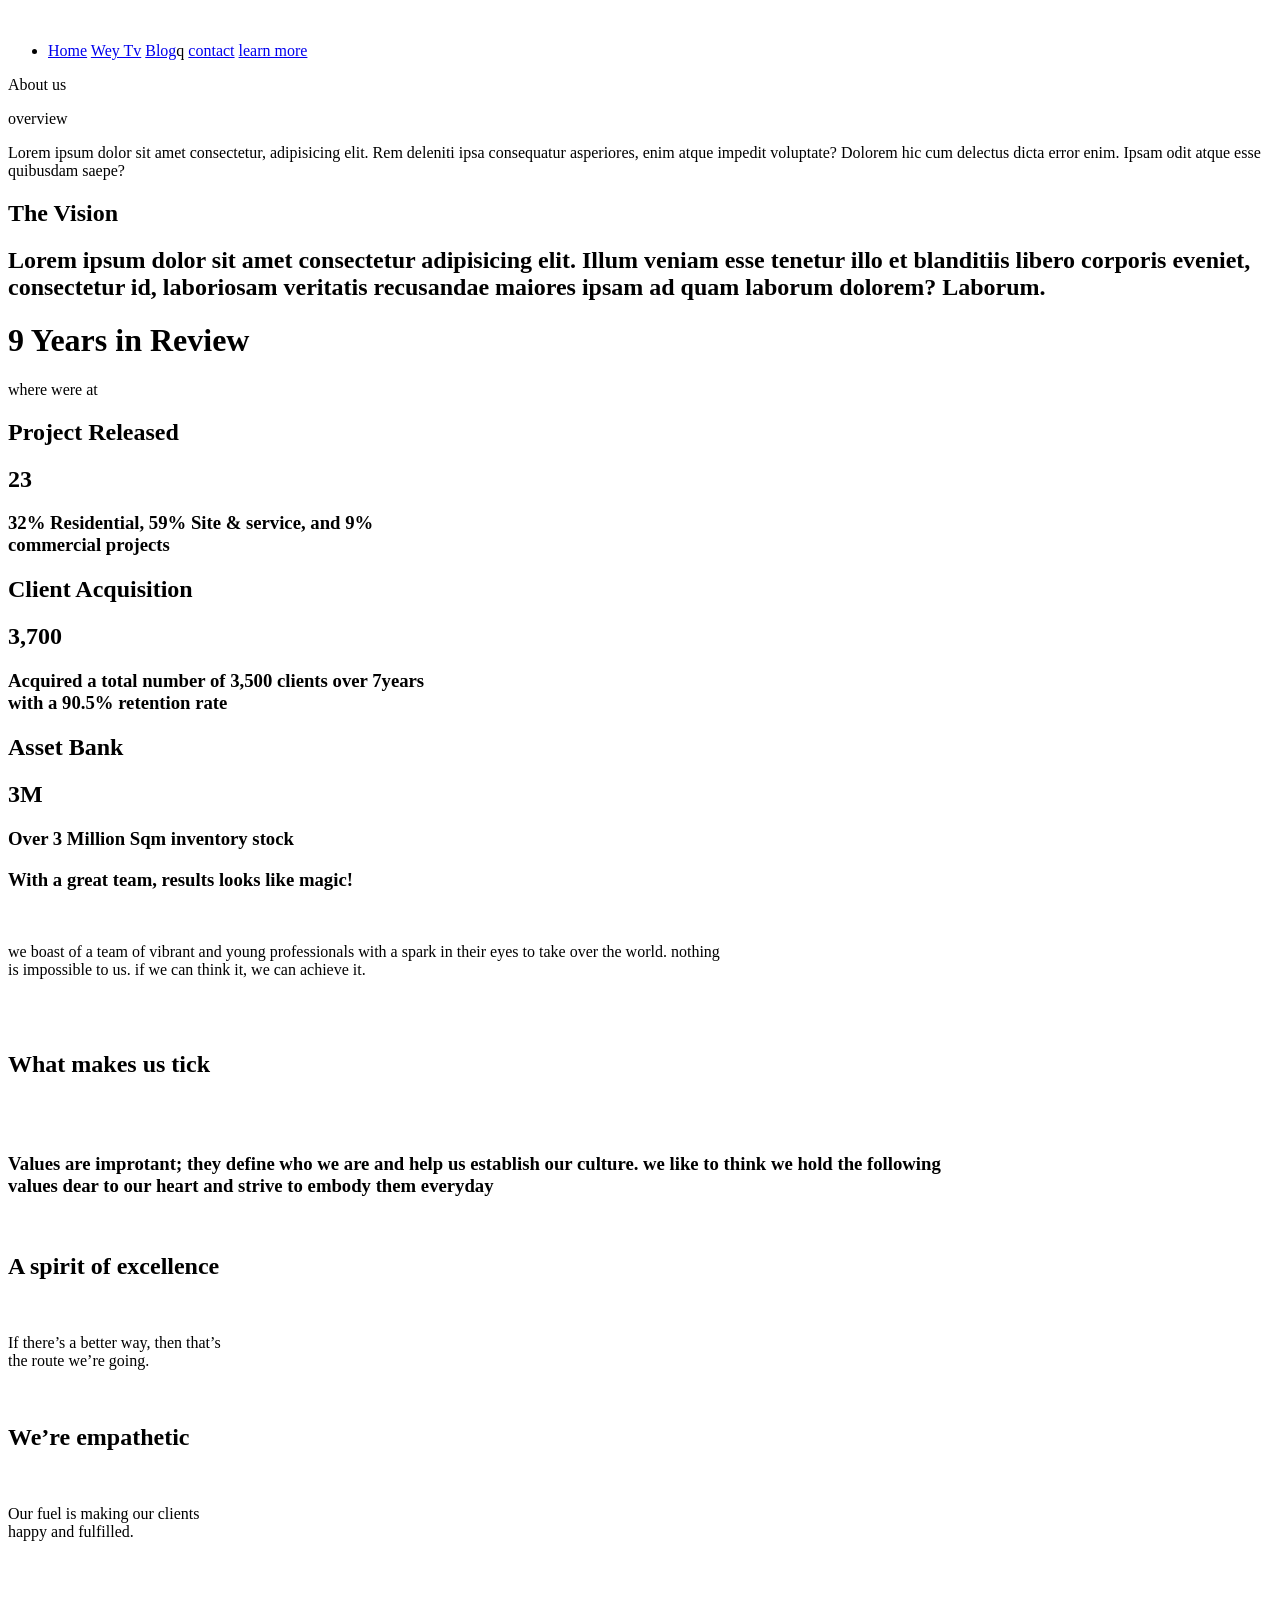
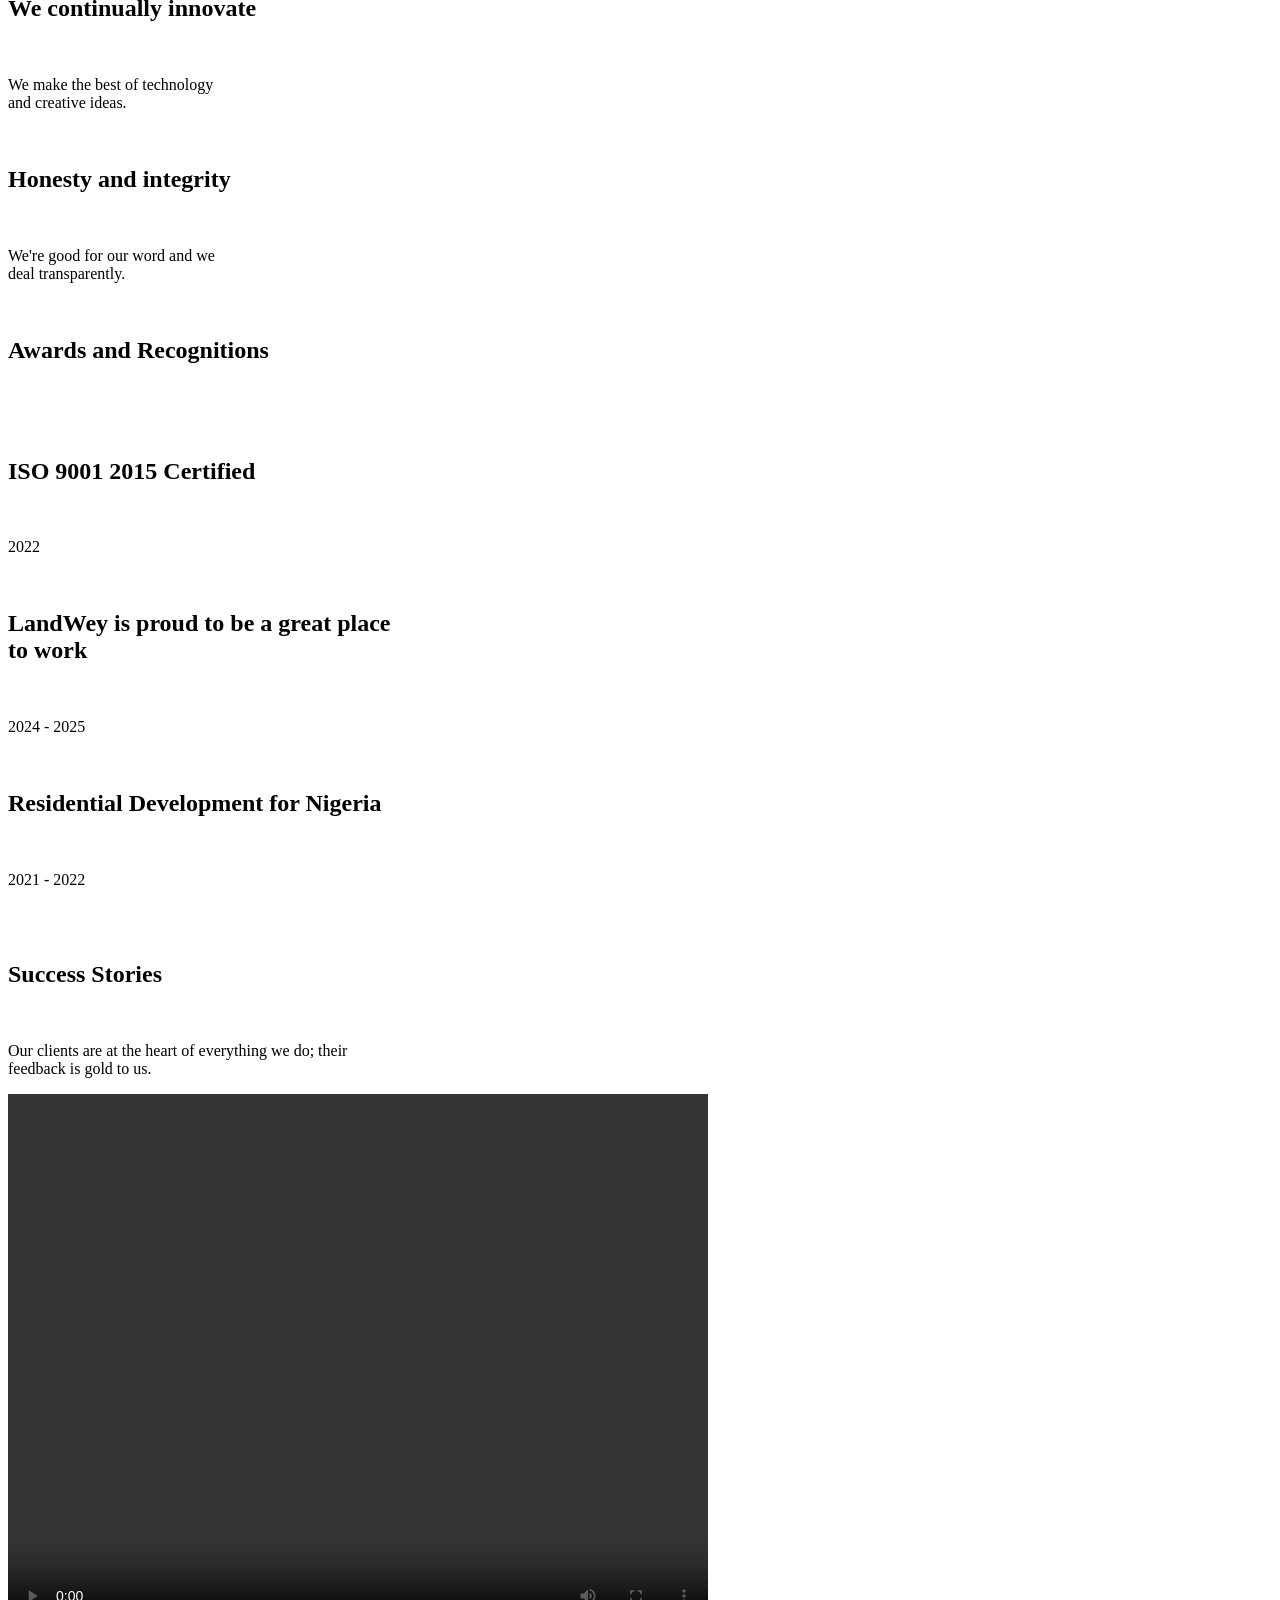
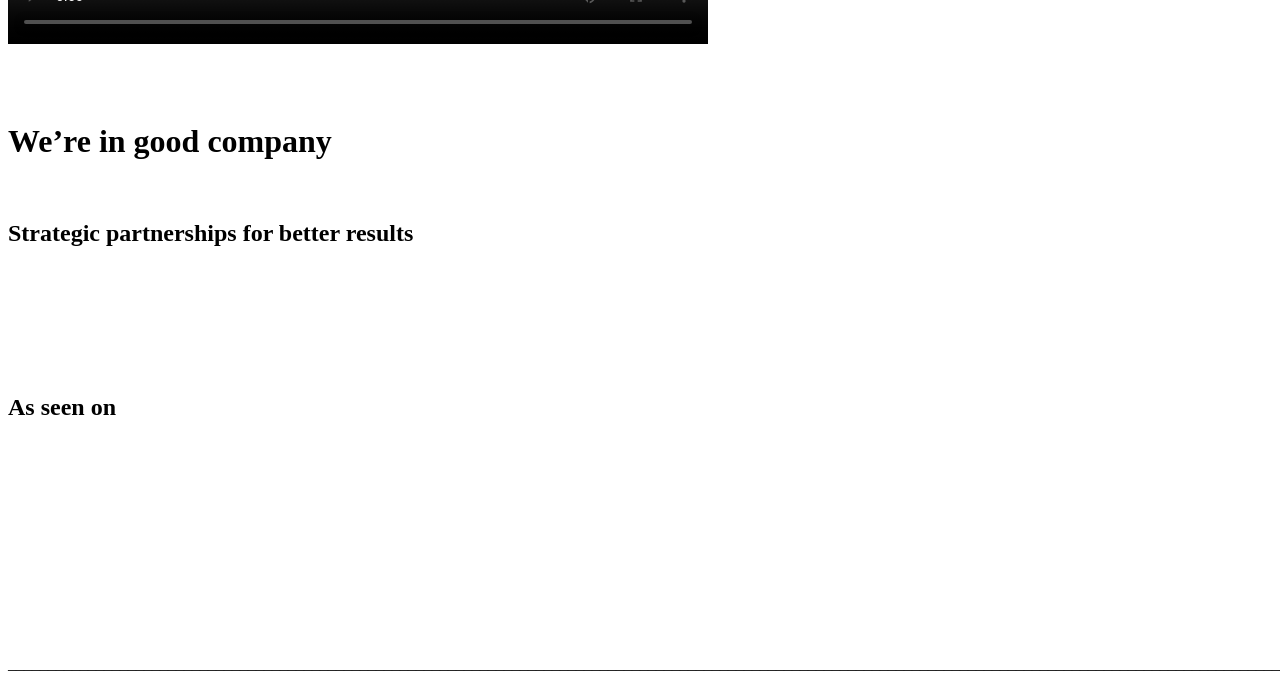
==== index.html @ 93eef5bd "Initial commit" ====
<!DOCTYPE html>
<html lang="en">
<head>
    <link rel="icon" type="img/png" href="cert.png">
    <meta charset="UTF-8">
    <meta name="viewport" content="width=device-width, initial-scale=1.0">
    <title>Document</title>
    <link rel="stylesheet" href="/CSS/CSS/assland.css">
</head>
<body>
    <header>

        <img class="photo" src="/CSS/image.png" alt="">
        <!-- unordered list -->

        <ul>
            <li>
                <a href="#">Home</a>
                <a href="#">Wey Tv</a>
                <a href="#">Blog</a>q
                <a href="#">contact</a>
                <a href="#">learn more</a>

            </li>
        </ul>
    </header>
    <div class="about">
        <p>About us</p>

    </div>
    <form class="info">


        <div class="left">
            <p>overview</p>
        </div>


        <div class="right">
            <p>Lorem ipsum dolor sit amet consectetur, adipisicing elit. Rem deleniti ipsa consequatur asperiores, enim
                atque impedit voluptate? Dolorem hic cum delectus dicta error enim. Ipsam odit atque esse quibusdam
                saepe?</p>

        </div>



    </form>
    <section class="detail">
        <h1>The Vision</h1>
        <h2>Lorem ipsum dolor sit amet consectetur adipisicing elit. Illum veniam esse tenetur illo et blanditiis libero
            corporis eveniet, consectetur id, laboriosam veritatis recusandae maiores ipsam ad quam laborum dolorem?
            Laborum.</h2>

    </section>

    <div class="lem">
        <div class="lim"></div>
        <h1> 9 Years in Review</h1>
        <p>where were at</p>

    </div>

    <section class="lom">
        <div class="lom1">
            <h2>Project Released</h2>
            <h1>23</h1>
            <h3> 32% Residential, 59% Site & service, and 9% <br>commercial projects</h3>
        </div>

        <div class="lom2">
            <h2>Client Acquisition</h2>
            <h1>3,700</h1>
            <h3>Acquired a total number of 3,500 clients over 7years <br>with a 90.5% retention rate</h3>
        </div>

        <div class="lom3">
            <h2>Asset Bank</h2>
            <h1>3M</h1>
            <h3>Over 3 Million Sqm inventory stock</h3>
        </div>

    </section>

    <section>
        <section class="lam">
            <h1> With a great team, results looks like magic!</h1>
            <br>
            <p> we boast of a team of vibrant and young professionals with a spark in their eyes to take over the world.
                nothing <br>is impossible to us. if we can think it, we can achieve it.</p> <br> <br>
            <h2>What makes us tick</h2>
            <br> <br>
            <h3>Values are improtant; they define who we are and help us establish our culture. we like to think we hold
                the following <br> values dear to our heart and strive to embody them everyday</h3>
        </section>
    </section>

    <section class="eg">
        <div class="egg">
            <img src="badge.png" alt="">
            <h1>A spirit of excellence</h1>
            <br>
            <p>If there’s a better way, then that’s <br>the route we’re going.</p>
        </div>

        <div class="egg1">
            <img src="love.png" alt="">
            <h1>We’re empathetic</h1>
            <br>
            <p>Our fuel is making our clients <br> happy and fulfilled.</p>
        </div>

        <div class="egg2">
            <img src="light.png" alt="">
            <h1>We continually innovate</h1>
            <br>
            <p>We make the best of technology <br> and creative ideas.</p>
        </div>

        <div class="egg3">
            <img src="scale.png" alt="">
            <h1>Honesty and integrity</h1>
            <br>
            <p>We're good for our word and we <br> deal transparently.</p>
        </div>

    </section>
    <br>
    <section class="ball">
        <h1>Awards and Recognitions</h1>
    </section>
    <br> <br>

    <section class="bel">
        <div class="bell">
            <img src="company.png" alt="">
            <h1>ISO 9001 2015 Certified</h1>
            <br>
            <p>2022</p>
        </div>

        <div class="bell1">
            <img src="cert.png" alt="">
            <h1>LandWey is proud to be a great place <br> to work</h1>
            <br>
            <p>2024 - 2025</p>
        </div>

        <div class="bell2">
            <img src="afric.png" alt="">
            <h1>Residential Development for Nigeria</h1>
            <br>
            <p>2021 - 2022</p>
        </div>

    </section>
    <br>
    <br>
    <section class="bag">
        <div class="bag1">
            <h1>Success Stories</h1>
            <br>
            <p>Our clients are at the heart of everything we do; their <br> feedback is gold to us.</p>

        </div>

        <div class="bag2">
            <video controls loop src="/IMAGE/funny.MP4" width="700" height="550"></video>
        </div>
    </section>
    <br>
    <br>
    <br>
    <div class="big">
        <h1>We’re in good company</h1>
        <br>
        <h2>Strategic partnerships for better results</h2>
    </div>

    <section class="big1">
        <div class="big2"><img src="/IMAGE/alvin.png" alt=""></div>

        <div class="big3"> <img src="/IMAGE/oxygen.png" alt=""></div>

    </section>

    <br>
    <br>
    <br>
    <br>
    <section class="bed">
        <h1>As seen on</h1>
    </section>

    <br>
    <section class="bad">
        <div>
            <img src="forbes.png" alt="">
        </div>

        <div> <img src="guardian.png" alt=""></div>
        <div> <img src="business.png" alt=""></div>
        <div> <img src="bbc.png" alt=""></div>
    </section>
    <br>
    <br>
    <br>
    <br>
    <br>
    <br>

    <div class="beg">
        <p>____________________________________________________________________________________________________________________________________________________________________________________________
        </p>

    </div>



    </section>

    
</body>
</html>
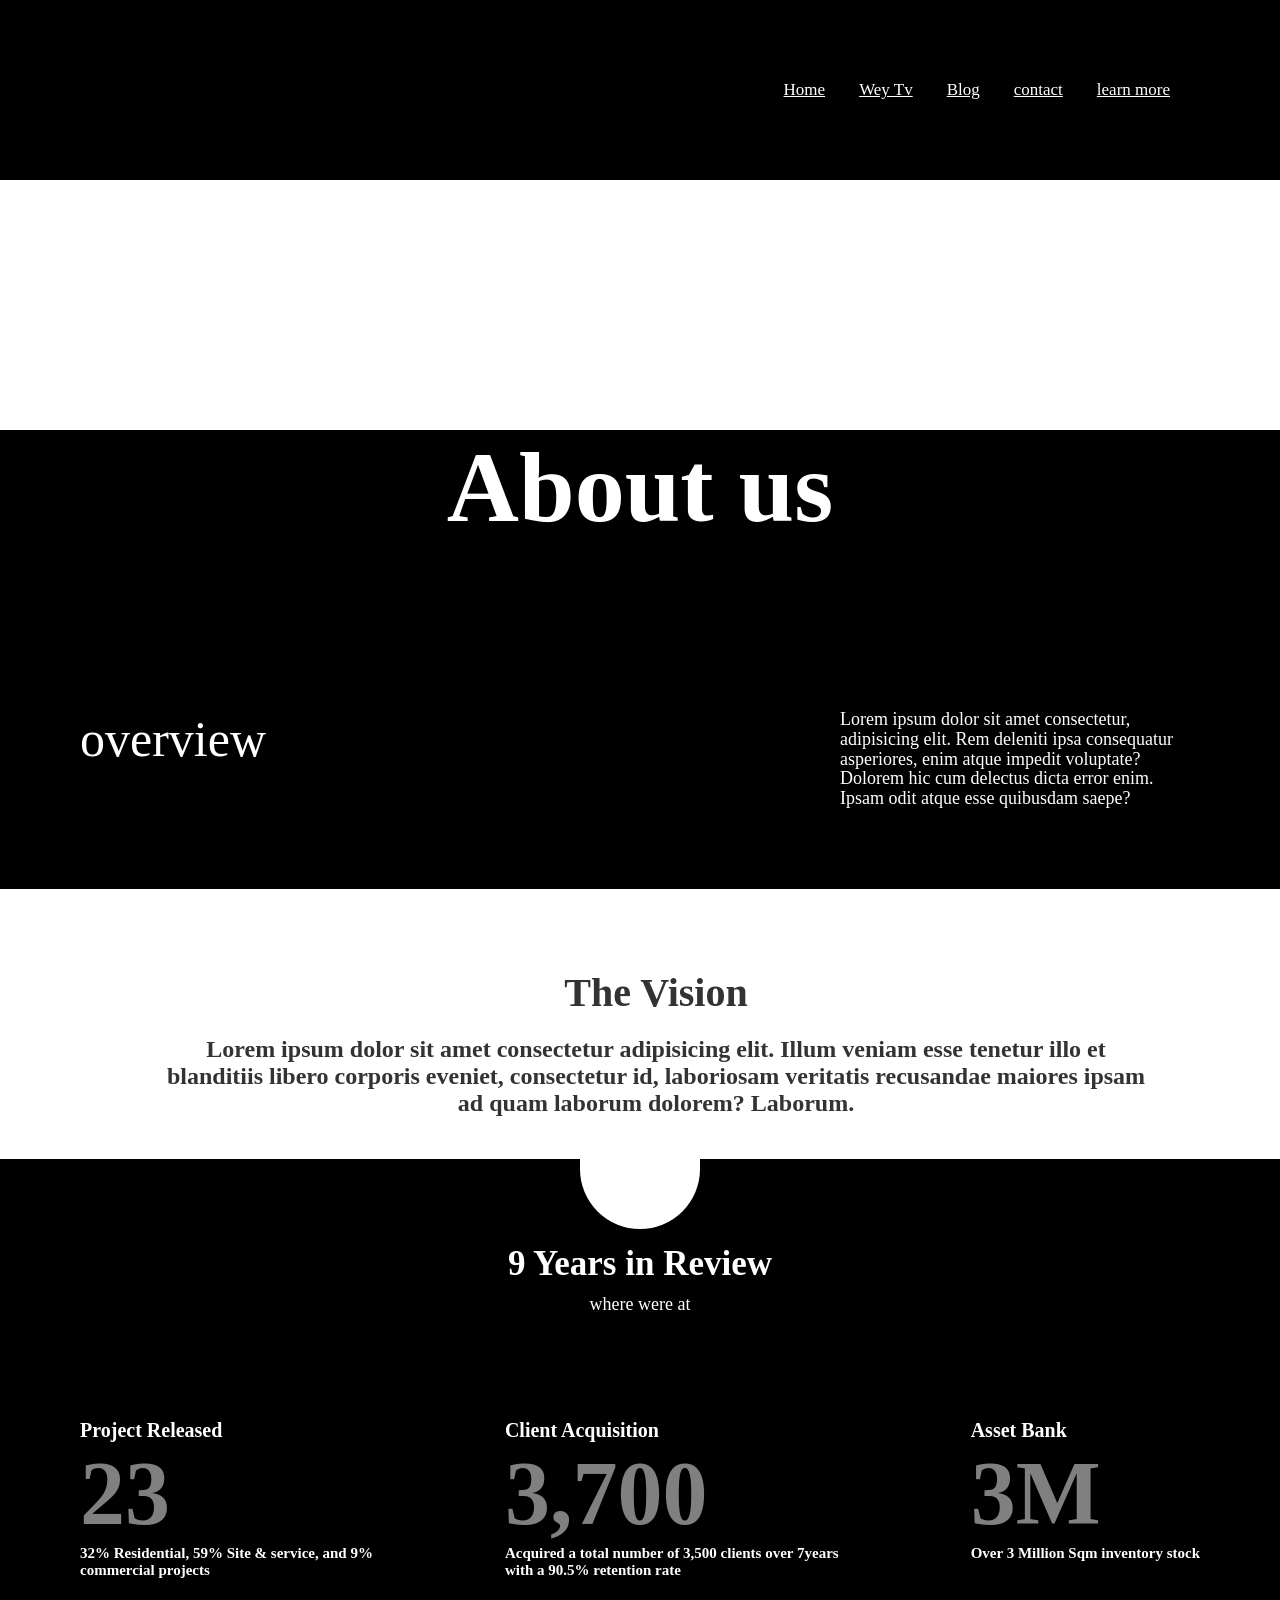
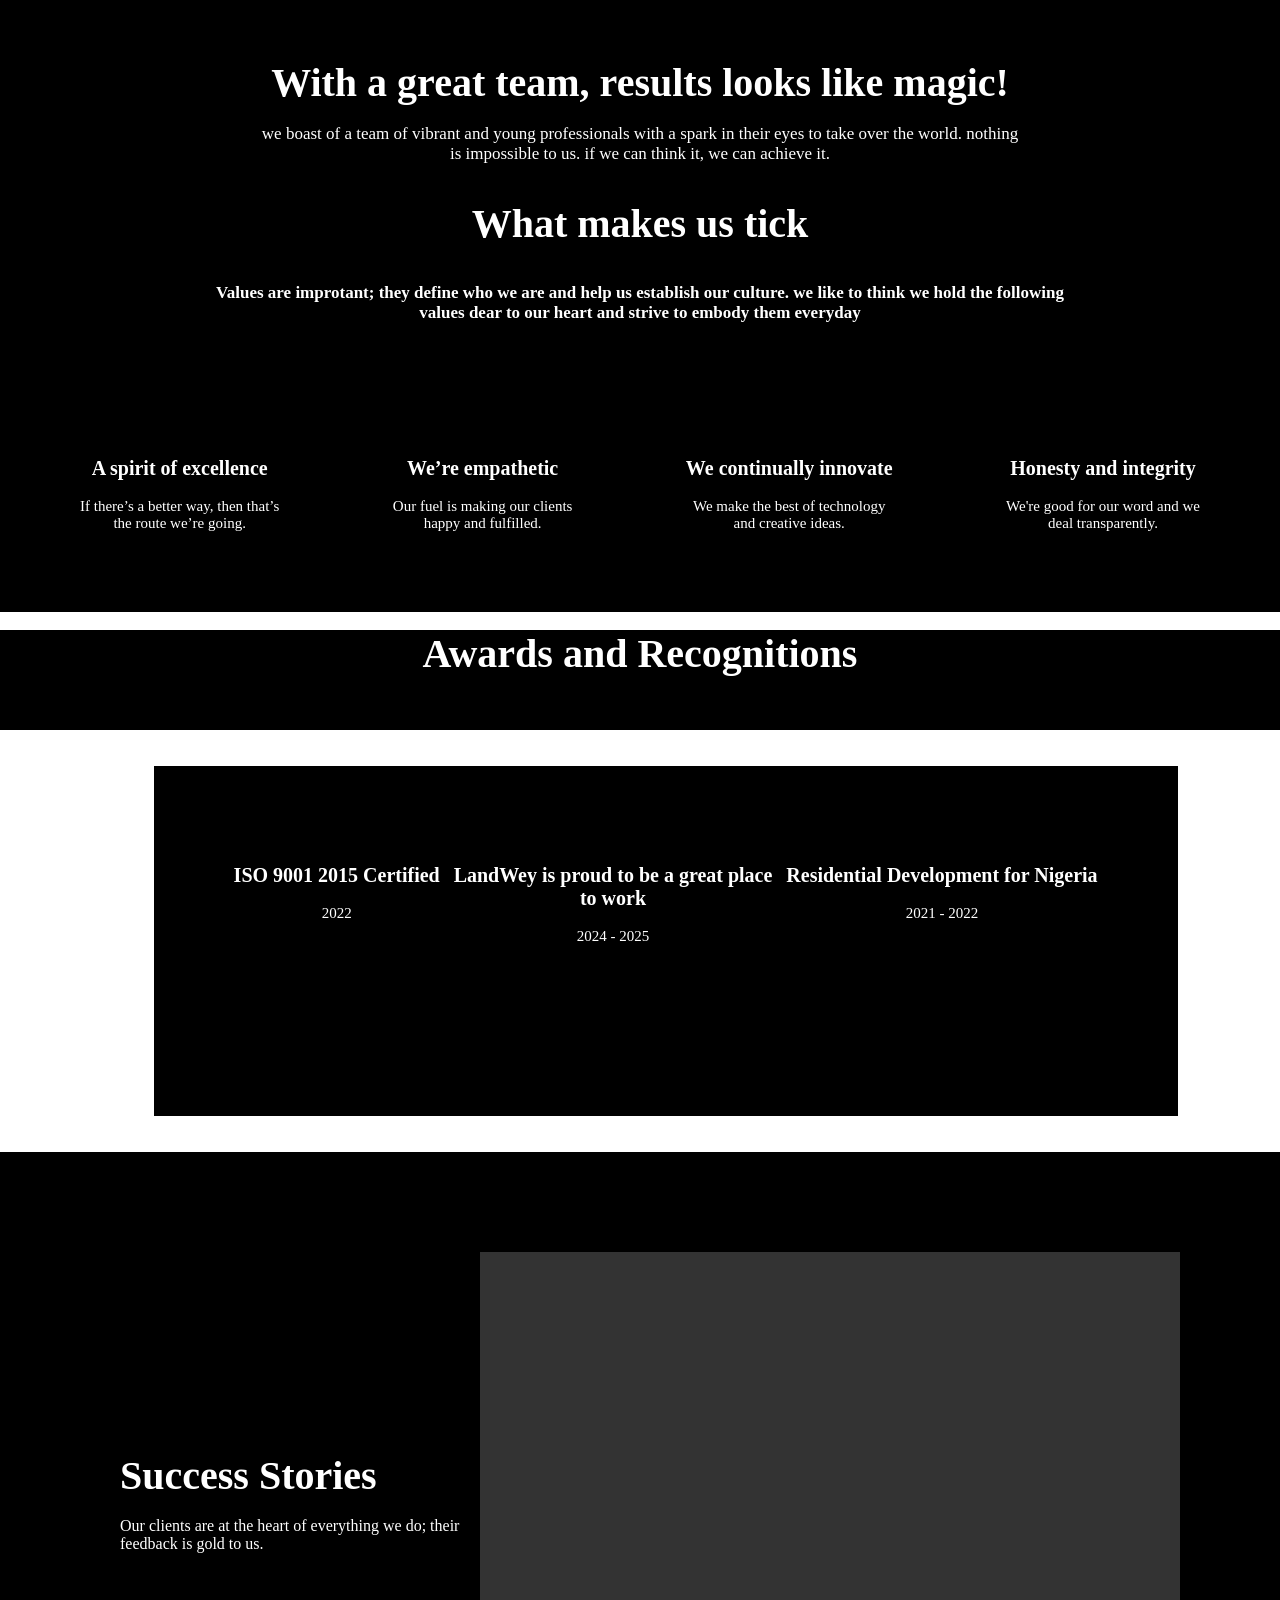
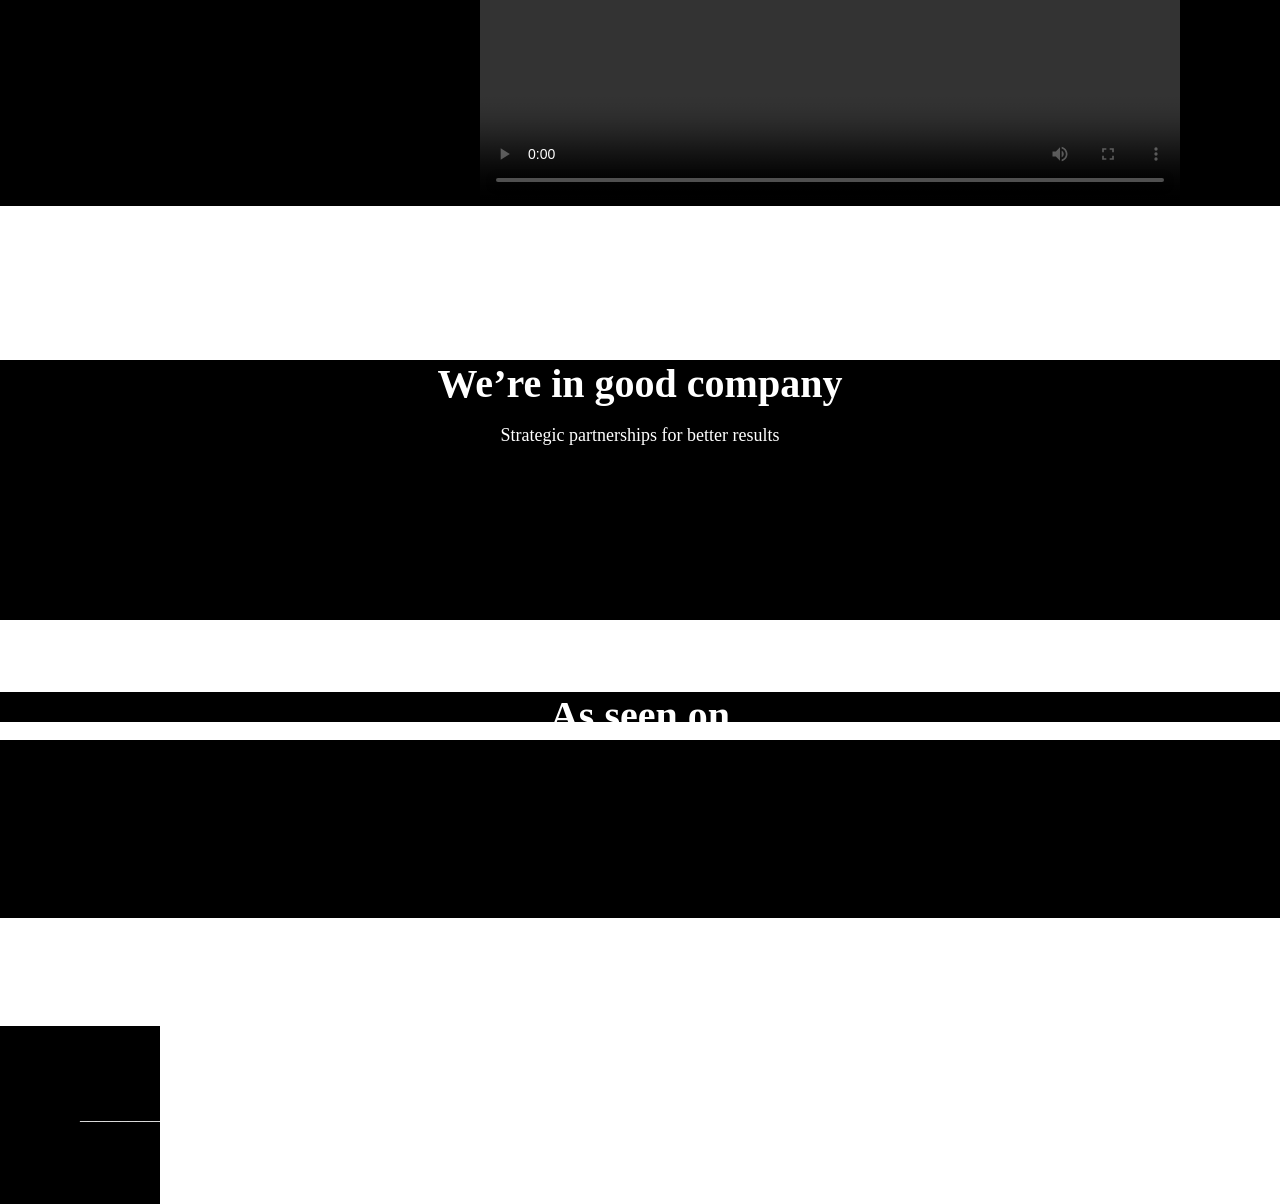
==== commit 5e6d7529: "feat: add css" ====
--- a/index.html
+++ b/index.html
@@ -5,7 +5,7 @@
     <meta charset="UTF-8">
     <meta name="viewport" content="width=device-width, initial-scale=1.0">
     <title>Document</title>
-    <link rel="stylesheet" href="/CSS/CSS/assland.css">
+    <link rel="stylesheet" href="index.css">
 </head>
 <body>
     <header>
@@ -17,7 +17,7 @@
             <li>
                 <a href="#">Home</a>
                 <a href="#">Wey Tv</a>
-                <a href="#">Blog</a>q
+                <a href="#">Blog</a>
                 <a href="#">contact</a>
                 <a href="#">learn more</a>
 
--- a/index.css
+++ b/index.css
@@ -0,0 +1,392 @@
+*{
+    margin: 0;
+    padding: 0;
+    box-sizing: border-box;
+}
+.topic{
+    background-color: black;
+}
+header{
+    justify-content: space-between;
+    align-items: center;
+    background-color:black;
+    display: flex;
+    /* padding-left: 140px; */
+    /* padding-top: 15px; */
+    padding: 80px;
+}
+.photo{
+    width: 90px;
+    height: auto;
+
+}
+ul li a{
+    color: white;
+    font-size: 17px;
+    margin-right: 30px;
+
+}
+.about{
+    background-color:black;
+    width: 100%;
+    height: 200px;
+    justify-content: center;
+    align-items: center;
+
+}
+.about p{
+    margin-top: 250px;
+    font-size: 100px;
+    color: white;
+    text-align: center;
+    font-weight: bold;
+}
+.info{
+    display: flex;
+    justify-content: space-between;
+    padding: 80px;
+    align-items: flex-start;
+    background-color: black;
+
+}
+.left{
+    width: 40px;
+}
+.right{
+    width: 50%;
+}
+.left p{
+    font-size: 50px;
+    color: white;
+    font-weight: 90px;
+    
+
+}
+.right p{
+    font-size: 18px;
+    color: white;
+    line-height: 1.1;
+    max-width: 800px;
+    padding-left: 200px;
+}
+.detail{
+    background-color: white;
+    color: #333;
+    width: 90%;
+    padding:80px;
+    text-align: center;
+    height: 230px;
+    border-radius: 8px;
+    margin-left: 80px;
+    margin-bottom: 40px;
+
+}
+.detail h1{
+    font-size: 40px;
+    font-weight: 600px;
+    margin-bottom: 20px;
+
+}
+.detail h2{
+    font-weight: 25px;
+}
+.lem{
+    height: 20vh;
+    background: black;
+    display: flex;
+    flex-direction: column;
+    justify-content: flex-start;
+    align-items: center;
+    text-align: center;
+    
+}
+.lim{
+    width: 120px;
+    height: 70px;
+    background: white;
+    border-radius: 0 0 90px 90px;
+    /* border-radius: 50%; */
+    margin-bottom: 15px;
+}
+.lem h1{
+    font-size: 35px;
+    color: white;
+    font-weight: bold;
+    margin: 0;
+    margin-bottom: 10px;
+}
+.lem p{
+    color: white;
+    font-size: 18px;
+}
+.lom{
+    display: flex;
+    justify-content: space-between;
+    align-items: flex-start;
+    padding: 80px;
+    background-color: black;
+    /* margin-left: 40px; */
+}
+.lom1 h2{
+    font-size: 20px;
+    color: white;
+}
+.lom1 h1{
+    font-size:90px;
+    color: gray;
+}
+.lom1 h3{
+    color: white;
+    font-size: 15px;
+}
+.lom2 h2{
+    font-size: 20px;
+    color: white;
+}
+.lom2 h1{
+    font-size:90px;
+    color: gray;
+}
+.lom2 h3{
+    color: white;
+    font-size: 15px;
+}
+.lom3 h2{
+    font-size: 20px;
+    color: white;
+}
+.lom3 h1{
+    font-size:90px;
+    color: gray;
+}
+.lom3 h3{
+    color: white;
+    font-size: 15px;
+}
+.lam{
+    background-color: black;
+    width: 100%;
+    height: 300px;
+    justify-content: center;
+    align-items: center;
+    text-align: center;
+    color: white;
+}
+.lam h1{
+    font-size: 40px;
+}
+.lam p{
+    font-size: 17px;
+}
+.lam h2{
+    font-size: 40px;
+}
+.lam h3{
+    font-size: 17px;
+}
+.eg{
+    display: flex;
+    justify-content: space-between;
+    align-items: flex-start;
+    padding: 80px;
+    background-color: black;
+    text-align: center;
+    color: white;
+}
+.egg img{
+    width:110px;
+}
+.egg h1{
+    font-size: 20px;
+}
+.egg p{
+    font-size: 15px;
+}
+
+.egg1 img{
+    width:110px;
+}
+.egg1 h1{
+    font-size: 20px;
+}
+.egg1 p{
+    font-size: 15px;
+}
+
+.egg2 img{
+    width:110px;
+}
+.egg2 h1{
+    font-size: 20px;
+}
+.egg2 p{
+    font-size: 15px;
+}
+
+.egg3 img{
+    width:110px;
+}
+.egg3 h1{
+    font-size: 20px;
+}
+.egg3 p{
+    font-size: 15px;
+}
+.ball{
+    background-color: black;
+    width: 100%;
+    height: 100px;
+    justify-content: center;
+    align-items: center;
+    text-align: center;
+    color: white;
+}
+.ball h1{
+    font-size: 40px;
+    font-weight: bold;
+}
+
+.bel{
+    display: flex;
+    height: 350px;
+    justify-content: space-between;
+    align-items: flex-start;
+    padding: 80px;
+    background-color: black;
+    text-align: center;
+    color: white;
+    width: 80%;
+    margin-left: 12%;
+}
+
+.bell img{
+    width:110px;
+}
+.bell h1{
+    font-size: 20px;
+}
+.bell p{
+    font-size: 15px;
+}
+
+.bell1 img{
+    width:110px;
+}
+.bell1 h1{
+    font-size: 20px;
+}
+.bell1 p{
+    font-size: 15px;
+}
+
+.bell2 img{
+    width:110px;
+}
+.bell2 h1{
+    font-size: 20px;
+}
+.bell2 p{
+    font-size: 15px;
+}
+.bag{
+    background-color: black;
+    display: flex;
+    justify-content: space-between;
+    align-items: flex-start;
+}
+.bag1{
+    color: white;
+    width: 50%;
+    margin-left: 120px;
+    margin-top: 300px;
+}
+.bag1 h1{
+    font-size: 40px;
+    font-weight: bold;
+    
+}
+.bag2{
+    
+}
+video{
+    margin-right: 100px;
+    margin-top: 100px;
+}
+.big{
+    background-color: black;
+    width: 100%;
+    text-align: center;
+    justify-content: center;
+    align-items:center;
+    color: white;
+    margin-top: 100px;
+    height: 100px;
+}
+.big h1{
+    font-size: 40px;
+    font-weight: bold;
+}
+.big h2{
+    font-size: 18px;
+    font-weight: normal;
+}
+.big1{
+    display: flex;
+    background-color: black;
+    /* width: 50%; */
+    height: 140px;
+    padding: 80px;
+    color: white;
+    justify-content: space-between;
+    align-items: flex-start;
+    text-align: center;
+}
+.big2 img{
+    width: 150px;
+    margin-left: 400px;
+}
+.big3 img{
+    width: 150px;
+    margin-right: 400px;
+}
+.big2{
+    width: 50%;
+}
+.big3{
+    width: 50%;
+}
+.bed{
+    background-color: black;
+    color: white;
+    justify-content: center;
+    text-align: center;
+    align-items: center;
+    height: 30px;
+}
+.bed h1{
+    font-size: 40px;
+    font-weight: bold;
+}
+.bad{
+    display: flex;
+    justify-content: space-around;
+    align-items: flex-start;
+    padding: 80px;
+    background-color: black;
+    text-align: center;
+    color: white;
+
+}
+.bad img{
+    width: 260px;
+}
+.beg{
+    width:20px;
+}
+.beg{
+    background-color: black;
+    color: white;
+    /* width: 100%; */
+    padding: 80px;
+    justify-content: center;   
+}
